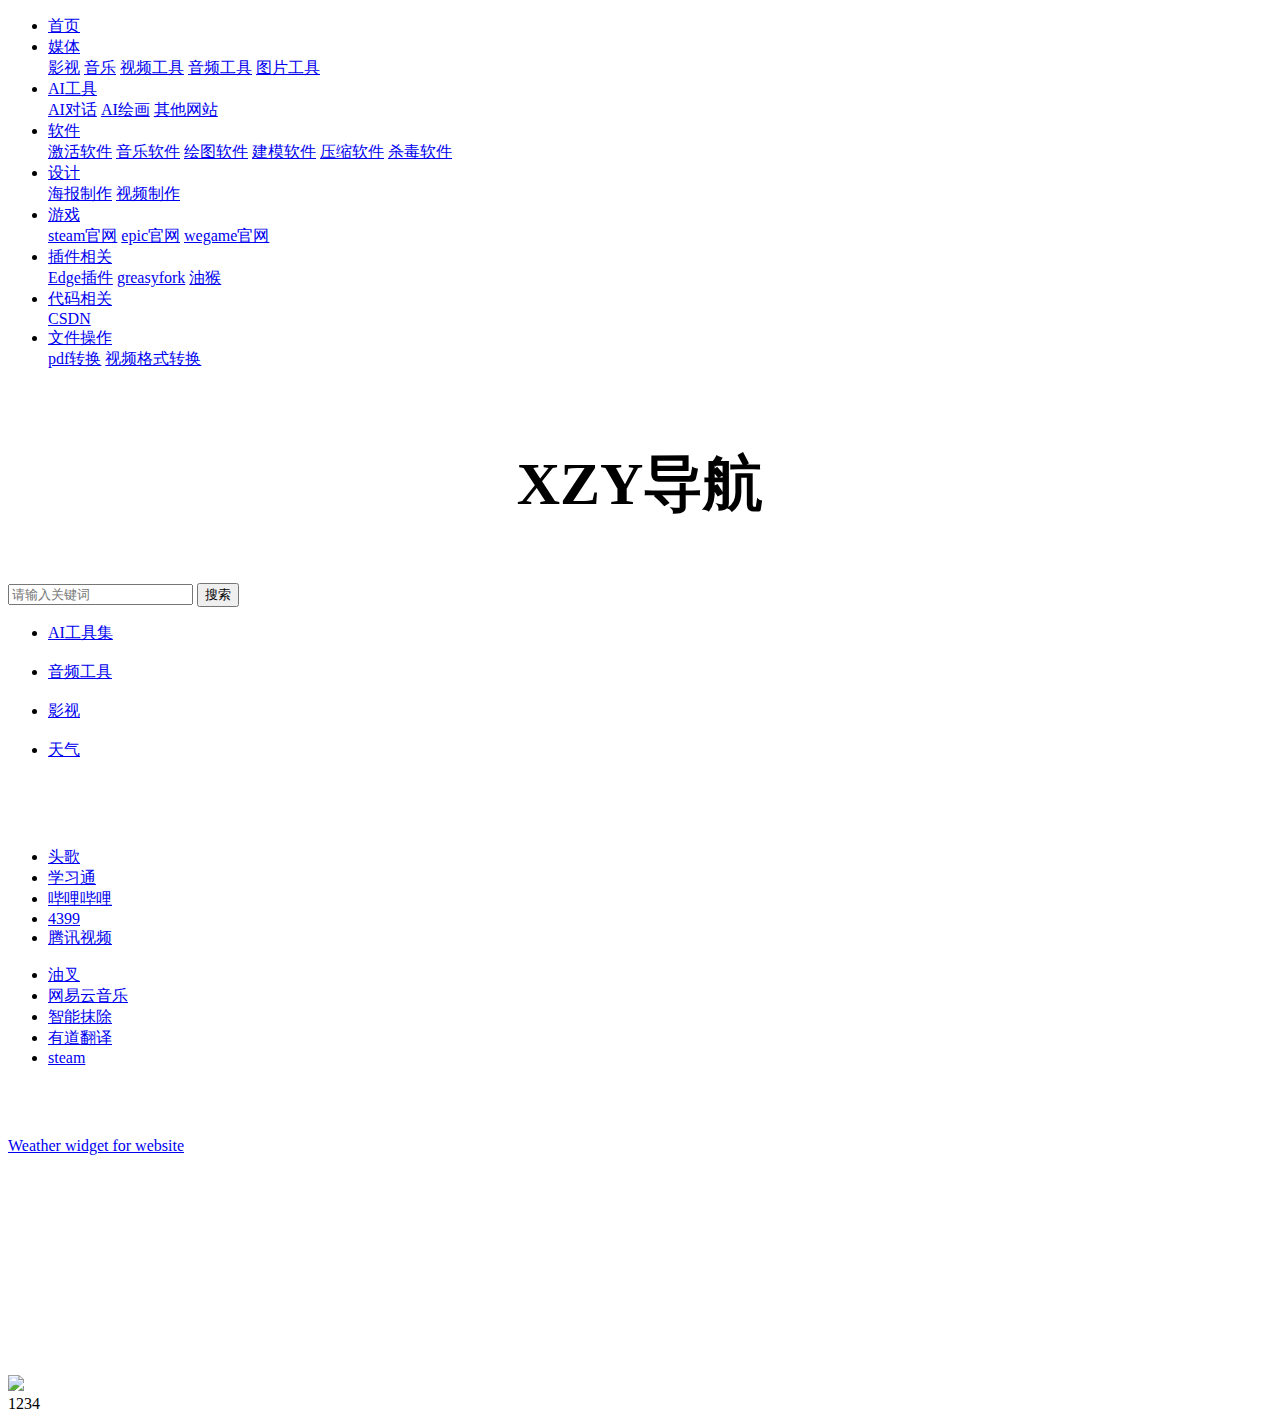
==== index.html @ 5d2f4f66 "Add files via upload" ====
﻿<!doctype html>
<html>
<head>
<meta charset="utf-8">
<title>XZY</title>
<link rel="stylesheet" type="text/css" href="css/player.css"/>
<script src="js/player.js" type="text/javascript"></script>

</head>
<body background="background.jpg"
style="background-repeat:no-repeat;
               background-attachment:fixed;
               background-size:100% 100%; ">
<header>
<nav id="nav">
    <ul >
      <li class="a"><a href="1.html">首页</a></li>
      <li>
        <a href="媒体.html">媒体</a>
        <nav class="subNav">
         <a href="媒体.html#q1">影视</a>
         <a href="媒体.html#q2">音乐</a>
         <a href="媒体.html#q3">视频工具</a>
         <a href="媒体.html#q4">音频工具</a>
         <a href="媒体.html#q5">图片工具</a>

         
        </nav>
       </li>
       <li>
         <a href="AI工具.html">AI工具</a>
         <nav class="subNav">
           <a href="AI工具.html#q1">AI对话</a>
           <a href="AI工具.html#q2">AI绘画</a>
           <a href="AI工具.html#q3">其他网站</a>
        
        </nav>
       </li>
       <li>
         <a href="软件.html">软件</a>
         <nav class="subNav">
           <a href="软件.html#q1">激活软件</a>
           <a href="软件.html#q2">音乐软件</a>
           <a href="软件.html#q3">绘图软件</a>
           <a href="软件.html#q4">建模软件</a>
           <a href="软件.html#q5">压缩软件</a>
           <a href="软件.html#q6">杀毒软件</a>
         </nav>
       </li>
       <li>
         <a href="设计.html">设计</a>
         <nav class="subNav">
           <a href="设计.html#q1">海报制作</a>
           <a href="设计.html#q2">视频制作</a>
           
         </nav>
       </li>
       <li>
         <a href="游戏.html">游戏</a>
         <nav class="subNav">
           <a href="游戏.html#q1">steam官网</a>
           <a href="游戏.html#q2">epic官网</a>
           <a href="游戏.html#q3">wegame官网</a>
         
         </nav>
       </li>
       <li>
         <a href="插件相关.html">插件相关</a>
         <nav class="subNav">
           <a href="插件相关.html#q1">Edge插件</a>
           <a href="插件相关.html#q2">greasyfork</a>
           <a href="插件相关.html#q3">油猴</a>
           
         </nav>
       </li>
       <li>
        <a href="代码相关.html">代码相关</a>
        <nav class="subNav">
           <a href="代码相关.html#q1">CSDN</a>
           
         </nav>
       </li>
       <li>
         <a href="文件操作.html">文件操作</a>
         <nav class="subNav">
           <a href="文件操作.html#q1">pdf转换</a>
           <a href="文件操作.html#q2">视频格式转换</a>
          
        </nav>
     </li>
    </ul>
   </nav>
  
</header>
<script language="javascript">
    var aLi=document.getElementsByTagName("li");
    for(i=0;i<aLi.length;i++){
      aLi[i].onmouseover=function(){
        this.style.fontWeight="bold";
        this.style.overflow="visible";
        this.style.background="#666";
   
      };
      aLi[i].onmouseout=function(){
        this.style.fontWeight="normal";
        this.style.background="#999"
        this.style.overflow="hidden";
      };
    }
</script>
<br>

<h1 align="center" style="font-family:仿宋;font-size:60px">XZY导航
</h1>
<br>
<form target="_blank" method="get" action="https://www.baidu.com/s">
			
<input type="   text" placeholder="请输入关键词" name="word" class="text"  />
			
<input type="submit" value="搜索" class="search">

	

			
			
			
	
<section>
<ul>
<li>
<a href="https://ai-bot.cn/sites/21.html" target="_blank">AI工具集</li></a>&nbsp&nbsp&nbsp
<li>
<a href="媒体.html#q4" target="_blank">音频工具</li></a>&nbsp&nbsp&nbsp
<li>
<a href="媒体.html#q1" target="_blank">影视</li></a>&nbsp&nbsp&nbsp
<li>
<a href="http://www.weather.com.cn/forecast/" target="_blank">天气</li></a>&nbsp&nbsp&nbsp
</ul>
</section>
<br>
<br>

<section class="i">
	<div >

			        <ul> 


			            <li><a href="https://www.educoder.net/" target="_blank"> 头歌 </a></li>
			            <li><a href="http://www.chaoxing.com/" target="_blank"> 学习通 </a></li>
			            <li><a href="https://www.bilibili.com/" target="_blank"> 哔哩哔哩 </a></li>
			            <li><a href="https://www.4399.com/" target="_blank"> 4399 </a></li>
			            <li><a href="https://v.qq.com/" target="_blank"> 腾讯视频 </a></li>
	        </ul>

</div>
<div >

			        <ul> 


			            <li><a href="https://greasyfork.org/zh-CN" target="_blank"> 油叉 </a></li>
			            <li><a href="https://music.163.com/" target="_blank"> 网易云音乐 </a></li>
			            <li><a href="https://zenvideo.qq.com/smart/waterMask" target="_blank"> 智能抹除 </a></li>
			            <li><a href="https://fanyi.youdao.com/index.html?keyfrom=baiduvip#/documentUpload?a=1&bd_vid=9271909871684490994" target="_blank"> 有道翻译 </a></li>
			            <li><a href="https://store.steampowered.com/" target="_blank"> steam </a></li>
	        </ul>

</div>
</section>
<br>
<br>
<br>







<section class="f">
<div id="ww_53924204d5eae" class="e" v='1.3' loc='id' a='{"t":"horizontal","lang":"zh","sl_lpl":1,"ids":["wl11603"],"font":"Arial","sl_ics":"one_a","sl_sot":"celsius","cl_bkg":"image","cl_font":"#FFFFFF","cl_cloud":"#FFFFFF","cl_persp":"#81D4FA","cl_sun":"#FFC107","cl_moon":"#FFC107","cl_thund":"#FF5722"}'><a href="https://weatherwidget.org/" id="ww_53924204d5eae_u" target="_blank">Weather widget for website</a></div><script async src="https://app2.weatherwidget.org/js/?id=ww_53924204d5eae"></script>



<div class="box">
        <iframe  class="box"
            width="440px" 
            height="216px" 
           
            src="https://chat18.aichatos.xyz/#/chat/1704373504401" 
            frameborder="0"

            >
        </iframe>
    </div>
 <div id="gundong" class="h"  style="margin-top: 0px; position: relative;">

<div  >

<a href="https://chat18.aichatos.xyz/#/chat/1704463884683" id="link1"  target="_blank"><img src="images/p1.png " id="banner1" style="margin-top: 0px; " /></a>

</div>

<div id="spanbtn"  >

<span onmouseover="showbannerbyid(1)" onmouseout="btnMouseOut()">1</span><span onmouseover="showbannerbyid(2)" onmouseout="btnMouseOut()">2</span><span onmouseover="showbannerbyid(3)" onmouseout="btnMouseOut()">3</span><span onmouseover="showbannerbyid(4)" onmouseout="btnMouseOut()">4</span>

</div>

</div>


 





</section>




 
</body>
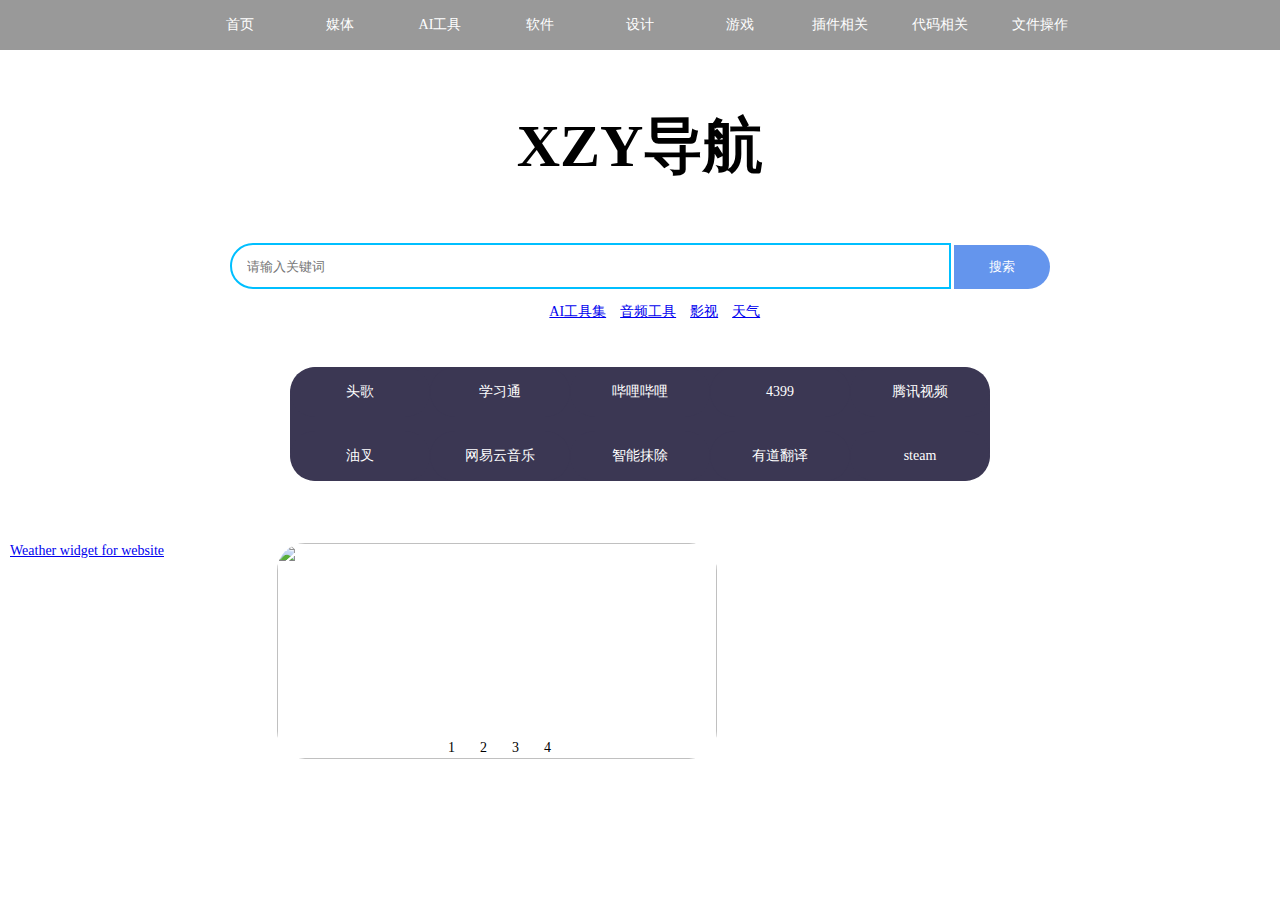
==== commit 4a6dac51: "Update index.html" ====
--- a/index.html
+++ b/index.html
@@ -3,7 +3,7 @@
 <head>
 <meta charset="utf-8">
 <title>XZY</title>
-<link rel="stylesheet" type="text/css" href="css/player.css"/>
+<link rel="stylesheet" type="text/css" href="player.css"/>
 <script src="js/player.js" type="text/javascript"></script>
 
 </head>
--- a/player.css
+++ b/player.css
@@ -0,0 +1,196 @@
+span{border: white 0
+
+px solid; padding: 2px 10px; margin-left: 5px;cursor: pointer; color:black;}
+
+#spanbtn{
+
+position: absolute; bottom: 7px; 
+left:10px;
+right:10px;
+
+}
+
+img{
+border-radius:2em;
+width:440px; height:216px;
+margin-top:-10px;
+
+}
+
+
+
+body{
+	margin:0;
+	text-align:center;
+	font-family:"微软雅黑";
+	font-size:14px;
+}
+header{
+	background:#999;
+	padding:10px 0;
+}
+#nav{
+	width:900px;
+	height:30px; 
+	margin:0 auto;
+
+}
+#nav ul{
+	padding:0;/*ul默认存在40px的左内边距*/
+	margin:0;/*ul默认存在14px的上、下外边距*/
+	list-style-type:none;	
+}
+#nav ul li{
+	position:relative;
+	float:left;/*浮动使li具有行内块级元素的绝大部分特点，使同一行中可以显示多个li元素*/
+	height:30px;
+	line-height:30px;
+	overflow:hidden;
+}
+
+#nav ul li a{
+	color:#fff;
+	text-decoration:none;
+	float:left;/*使a具有行内块级元素的一些特点，从而可以设置宽度*/
+	width:100px;
+}
+
+.subNav{
+	position:absolute;
+	width:200px;
+	top:30px;
+	right:0; 
+	padding:5px;
+	background:#666;
+}
+#nav ul li .subNav a{
+	font-weight:normal;/*这里通过最近优先原则重置了JS设置的li的内联CSS代码 */
+}
+#nav ul li .subNav a:hover{
+	color:#f00;
+	background:#999;
+} 
+form{
+text-align: center;
+}
+			
+form .text {
+
+display: inline-block;
+				
+				
+width:700px;
+height:40px;
+border:2px solid #00BFFF;
+margin:auto;
+border-radius: 2em 0em 0em 2em;
+padding-left:15px;
+outline:none;
+}
+			
+			
+form .search {
+	
+
+	
+	width:96px;
+	height:44px;
+	color:white;
+	background-color:#6495ED;/*将按钮背景设置为红色，字体设置为白*/
+	border:none;
+	outline:none;/*取消边框和外边框将按钮边框去掉*/
+border-radius: 0em 2em 2em 0em;
+	
+cursor: pointer;
+/*cursor: pointer;鼠标悬停或点击时button时鼠标变成其他图标*/
+			
+
+				
+				
+}
+
+ul
+{
+list-style:none;
+}
+ul li
+{
+display:inline;
+}
+
+
+.e
+{border-radius: 2em;}
+#ww_53924204d5eae
+{
+float:left;
+
+
+}
+.f{
+margin-left:10px;
+margin-right:10px;
+}
+.g{
+transform-origin}
+
+
+
+
+.box {
+       
+border-radius:2em;
+          
+float:right;
+border: 0px solid black;  
+
+        }
+.h{
+display: flex;
+        justify-content: center;margin-top:0px;}
+.i
+{
+    
+background-color: #3b3753;
+width:700px;
+
+margin:0 auto;
+border-radius:2em;
+
+}
+
+
+ .i ul{
+			list-style-type: none; /*清除无序列表前的小点*/
+			width: 100%px;
+			height: 50px;
+			border-radius:2em;
+			margin-left: 0px;
+padding-left:0px;
+			/*position: relative;*/
+			text-align: center;
+display: flex;
+        justify-content: center;margin-top:0px;
+		}
+	.i ul li{
+			
+			width: 100%;
+			height: 100%;
+			padding: 0px;
+			margin-right: 0%;  /*两个li之间的距离*/
+border-radius:2em;
+		}
+	.i a:link,a:visited{ /*鼠标未点击和点击过时的样式*/
+			display: block;
+			color: #FFFFFF;
+			background-color: #3b3753;
+			text-align: center;
+			line-height: 30px; /*li行高*/
+			padding: 10px;
+			text-decoration: none; /*去下划线*/
+border-radius:2em;
+		}
+	.i a:hover{ /*鼠标移动到点击位时的样式，active指点击过后的样式*/
+			background-color: #111;
+		}
+       
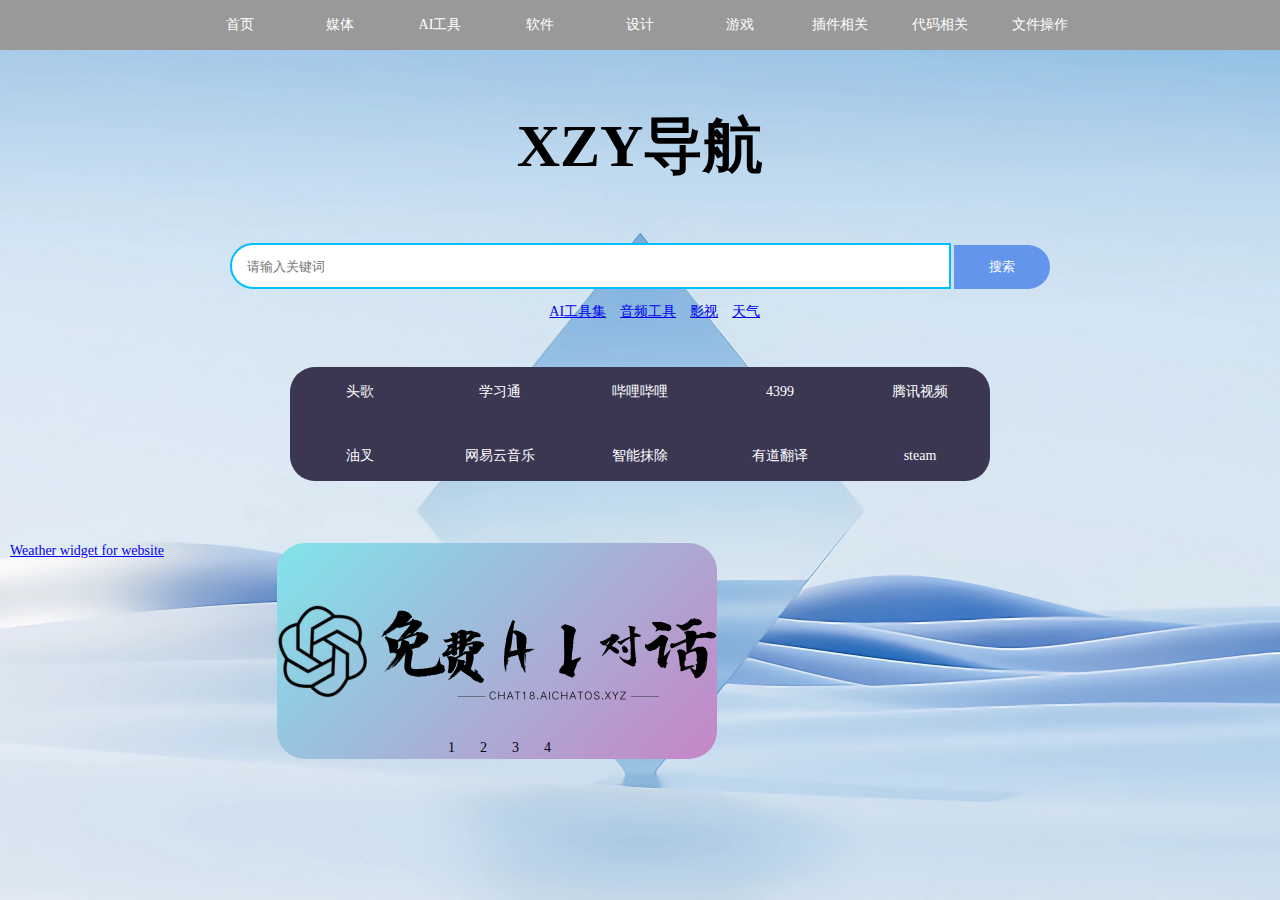
==== commit 10b13487: "Add files via upload" ====
--- a/index.html
+++ b/index.html
@@ -3,7 +3,7 @@
 <head>
 <meta charset="utf-8">
 <title>XZY</title>
-<link rel="stylesheet" type="text/css" href="player.css"/>
+<link rel="stylesheet" type="text/css" href="css/player.css"/>
 <script src="js/player.js" type="text/javascript"></script>
 
 </head>
--- a/css/player.css
+++ b/css/player.css
@@ -0,0 +1,196 @@
+span{border: white 0
+
+px solid; padding: 2px 10px; margin-left: 5px;cursor: pointer; color:black;}
+
+#spanbtn{
+
+position: absolute; bottom: 7px; 
+left:10px;
+right:10px;
+
+}
+
+img{
+border-radius:2em;
+width:440px; height:216px;
+margin-top:-10px;
+
+}
+
+
+
+body{
+	margin:0;
+	text-align:center;
+	font-family:"微软雅黑";
+	font-size:14px;
+}
+header{
+	background:#999;
+	padding:10px 0;
+}
+#nav{
+	width:900px;
+	height:30px; 
+	margin:0 auto;
+
+}
+#nav ul{
+	padding:0;/*ul默认存在40px的左内边距*/
+	margin:0;/*ul默认存在14px的上、下外边距*/
+	list-style-type:none;	
+}
+#nav ul li{
+	position:relative;
+	float:left;/*浮动使li具有行内块级元素的绝大部分特点，使同一行中可以显示多个li元素*/
+	height:30px;
+	line-height:30px;
+	overflow:hidden;
+}
+
+#nav ul li a{
+	color:#fff;
+	text-decoration:none;
+	float:left;/*使a具有行内块级元素的一些特点，从而可以设置宽度*/
+	width:100px;
+}
+
+.subNav{
+	position:absolute;
+	width:200px;
+	top:30px;
+	right:0; 
+	padding:5px;
+	background:#666;
+}
+#nav ul li .subNav a{
+	font-weight:normal;/*这里通过最近优先原则重置了JS设置的li的内联CSS代码 */
+}
+#nav ul li .subNav a:hover{
+	color:#f00;
+	background:#999;
+} 
+form{
+text-align: center;
+}
+			
+form .text {
+
+display: inline-block;
+				
+				
+width:700px;
+height:40px;
+border:2px solid #00BFFF;
+margin:auto;
+border-radius: 2em 0em 0em 2em;
+padding-left:15px;
+outline:none;
+}
+			
+			
+form .search {
+	
+
+	
+	width:96px;
+	height:44px;
+	color:white;
+	background-color:#6495ED;/*将按钮背景设置为红色，字体设置为白*/
+	border:none;
+	outline:none;/*取消边框和外边框将按钮边框去掉*/
+border-radius: 0em 2em 2em 0em;
+	
+cursor: pointer;
+/*cursor: pointer;鼠标悬停或点击时button时鼠标变成其他图标*/
+			
+
+				
+				
+}
+
+ul
+{
+list-style:none;
+}
+ul li
+{
+display:inline;
+}
+
+
+.e
+{border-radius: 2em;}
+#ww_53924204d5eae
+{
+float:left;
+
+
+}
+.f{
+margin-left:10px;
+margin-right:10px;
+}
+.g{
+transform-origin}
+
+
+
+
+.box {
+       
+border-radius:2em;
+          
+float:right;
+border: 0px solid black;  
+
+        }
+.h{
+display: flex;
+        justify-content: center;margin-top:0px;}
+.i
+{
+    
+background-color: #3b3753;
+width:700px;
+
+margin:0 auto;
+border-radius:2em;
+
+}
+
+
+ .i ul{
+			list-style-type: none; /*清除无序列表前的小点*/
+			width: 100%px;
+			height: 50px;
+			border-radius:2em;
+			margin-left: 0px;
+padding-left:0px;
+			/*position: relative;*/
+			text-align: center;
+display: flex;
+        justify-content: center;margin-top:0px;
+		}
+	.i ul li{
+			
+			width: 100%;
+			height: 100%;
+			padding: 0px;
+			margin-right: 0%;  /*两个li之间的距离*/
+border-radius:2em;
+		}
+	.i a:link,a:visited{ /*鼠标未点击和点击过时的样式*/
+			display: block;
+			color: #FFFFFF;
+			background-color: #3b3753;
+			text-align: center;
+			line-height: 30px; /*li行高*/
+			padding: 10px;
+			text-decoration: none; /*去下划线*/
+border-radius:2em;
+		}
+	.i a:hover{ /*鼠标移动到点击位时的样式，active指点击过后的样式*/
+			background-color: #111;
+		}
+       
